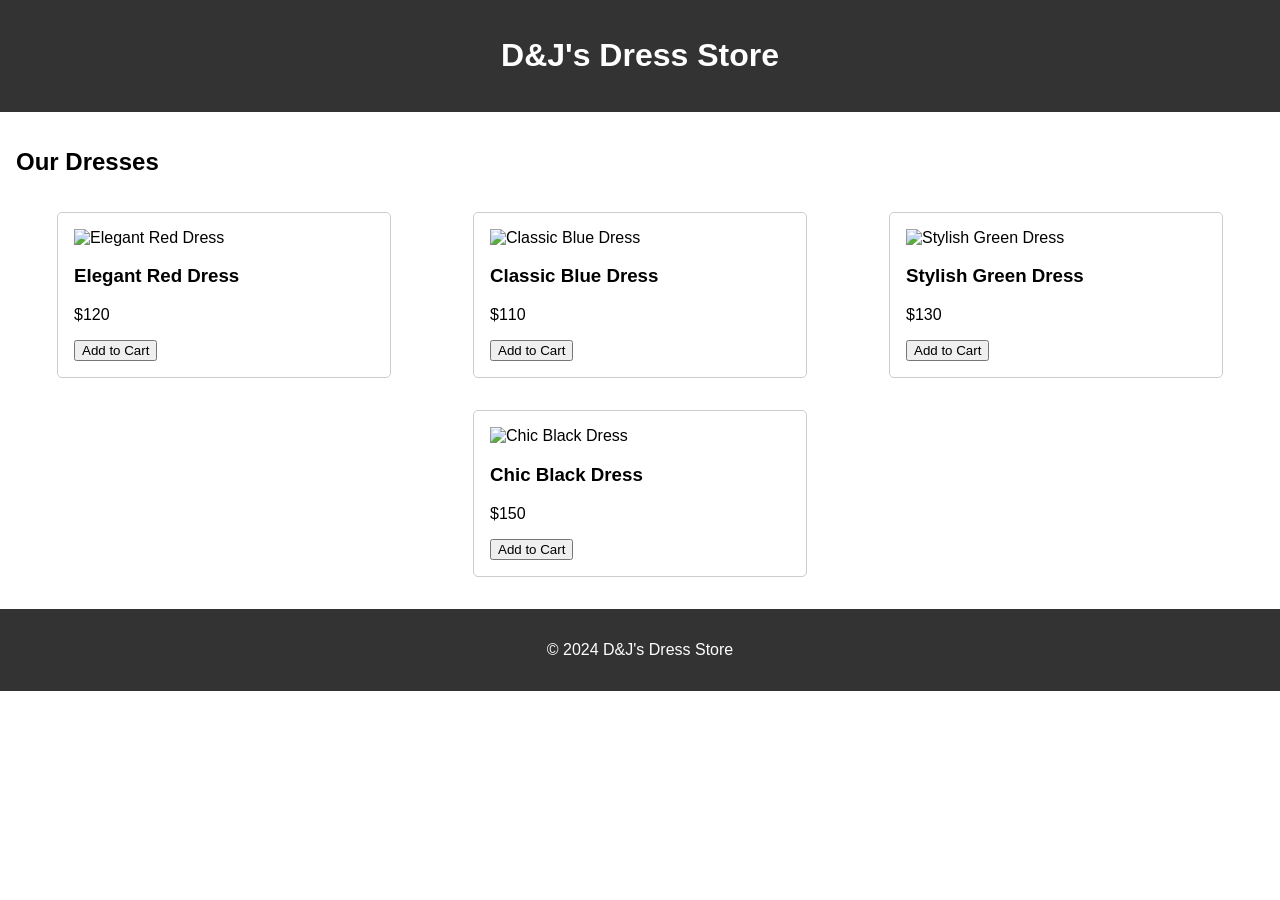
==== index.html @ e77e973b "feat: Create UI page for dress store Creates a basic UI page for a dress store, including: - An `ind" ====
<!DOCTYPE html>
<html lang="en">
<head>
    <meta charset="UTF-8">
    <meta name="viewport" content="width=device-width, initial-scale=1.0">
    <title>D&J's Dress Store</title>
    <link rel="stylesheet" href="style.css">
</head>
<body>
    <header>
        <h1>D&J's Dress Store</h1>
    </header>
    <main>
        <h2>Our Dresses</h2>
        <div class="dress-container">
            </div>
    </main>
    <footer>
        <p>&copy; 2024 D&J's Dress Store</p>
    </footer>
    <script src="script.js"></script>
</body>
</html>
---- style.css ----
body {
    font-family: sans-serif;
    margin: 0;
    padding: 0;
}

header {
    background-color: #333;
    color: #fff;
    padding: 1rem;
    text-align: center;
}

main {
    padding: 1rem;
}

.dress-container {
    display: flex;
    flex-wrap: wrap;
    justify-content: space-around;
}

.dress-item {
    border: 1px solid #ccc;
    border-radius: 5px;
    margin: 1rem;
    padding: 1rem;
    width: 300px;
}

.dress-item img {
    max-width: 100%;
}

footer {
    background-color: #333;
    color: #fff;
    padding: 1rem;
    text-align: center;
}
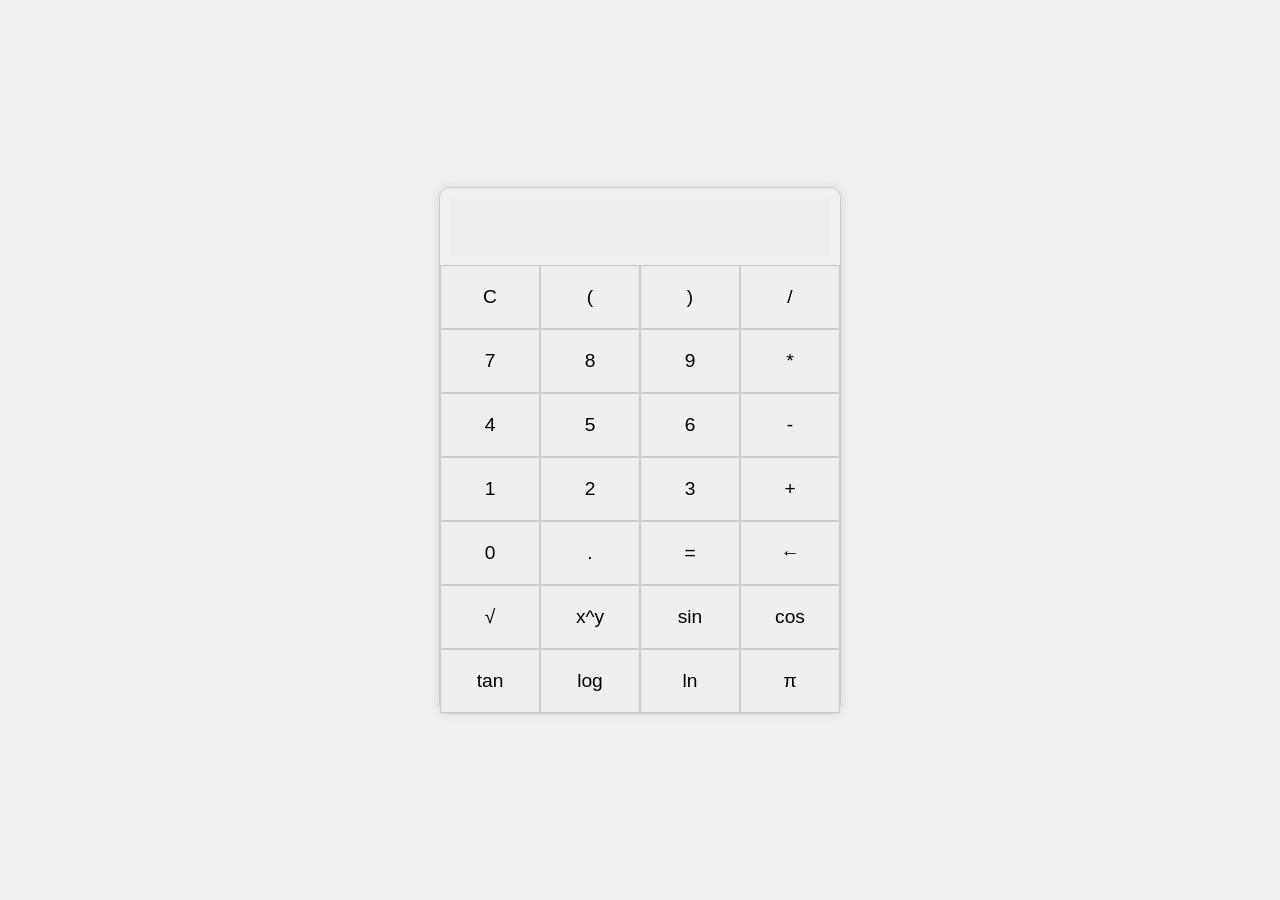
==== commit d4c730c8: "feat: Create a scientific calculator This commit introduces a new scientific calculator application." ====
--- a/index.html
+++ b/index.html
@@ -3,21 +3,45 @@
 <head>
     <meta charset="UTF-8">
     <meta name="viewport" content="width=device-width, initial-scale=1.0">
-    <title>D&J's Dress Store</title>
+    <title>Scientific Calculator</title>
     <link rel="stylesheet" href="style.css">
 </head>
 <body>
-    <header>
-        <h1>D&J's Dress Store</h1>
-    </header>
-    <main>
-        <h2>Our Dresses</h2>
-        <div class="dress-container">
-            </div>
-    </main>
-    <footer>
-        <p>&copy; 2024 D&J's Dress Store</p>
-    </footer>
+    <div class="calculator">
+        <div class="display">
+            <input type="text" id="result" disabled>
+        </div>
+        <div class="buttons">
+            <button onclick="clearScreen()">C</button>
+            <button onclick="appendToDisplay('(')">(</button>
+            <button onclick="appendToDisplay(')')">)</button>
+            <button onclick="appendToDisplay('/')">/</button>
+            <button onclick="appendToDisplay('7')">7</button>
+            <button onclick="appendToDisplay('8')">8</button>
+            <button onclick="appendToDisplay('9')">9</button>
+            <button onclick="appendToDisplay('*')">*</button>
+            <button onclick="appendToDisplay('4')">4</button>
+            <button onclick="appendToDisplay('5')">5</button>
+            <button onclick="appendToDisplay('6')">6</button>
+            <button onclick="appendToDisplay('-')">-</button>
+            <button onclick="appendToDisplay('1')">1</button>
+            <button onclick="appendToDisplay('2')">2</button>
+            <button onclick="appendToDisplay('3')">3</button>
+            <button onclick="appendToDisplay('+')">+</button>
+            <button onclick="appendToDisplay('0')">0</button>
+            <button onclick="appendToDisplay('.')">.</button>
+            <button onclick="calculateResult()">=</button>
+            <button onclick="backspace()">&larr;</button>
+            <button onclick="calculateScientific('sqrt')">√</button>
+            <button onclick="calculateScientific('pow')">x^y</button>
+            <button onclick="calculateScientific('sin')">sin</button>
+            <button onclick="calculateScientific('cos')">cos</button>
+            <button onclick="calculateScientific('tan')">tan</button>
+            <button onclick="calculateScientific('log')">log</button>
+            <button onclick="calculateScientific('ln')">ln</button>
+            <button onclick="appendToDisplay('Math.PI')">π</button>
+        </div>
+    </div>
     <script src="script.js"></script>
 </body>
 </html>
--- a/style.css
+++ b/style.css
@@ -1,41 +1,45 @@
 body {
-    font-family: sans-serif;
+    display: flex;
+    justify-content: center;
+    align-items: center;
+    height: 100vh;
+    background-color: #f0f0f0;
     margin: 0;
-    padding: 0;
 }
 
-header {
-    background-color: #333;
-    color: #fff;
-    padding: 1rem;
-    text-align: center;
+.calculator {
+    border: 1px solid #ccc;
+    border-radius: 10px;
+    box-shadow: 0 0 10px rgba(0, 0, 0, 0.1);
+    width: 400px;
 }
 
-main {
-    padding: 1rem;
+.display {
+    padding: 10px;
 }
 
-.dress-container {
-    display: flex;
-    flex-wrap: wrap;
-    justify-content: space-around;
+.display input {
+    width: 100%;
+    border: none;
+    background-color: #eee;
+    font-size: 2rem;
+    text-align: right;
+    padding: 10px;
+    box-sizing: border-box;
 }
 
-.dress-item {
-    border: 1px solid #ccc;
-    border-radius: 5px;
-    margin: 1rem;
-    padding: 1rem;
-    width: 300px;
+.buttons {
+    display: grid;
+    grid-template-columns: repeat(4, 1fr);
 }
 
-.dress-item img {
-    max-width: 100%;
+.buttons button {
+    border: 1px solid #ccc;
+    padding: 20px;
+    font-size: 1.2rem;
+    cursor: pointer;
 }
 
-footer {
-    background-color: #333;
-    color: #fff;
-    padding: 1rem;
-    text-align: center;
+.buttons button:hover {
+    background-color: #ddd;
 }
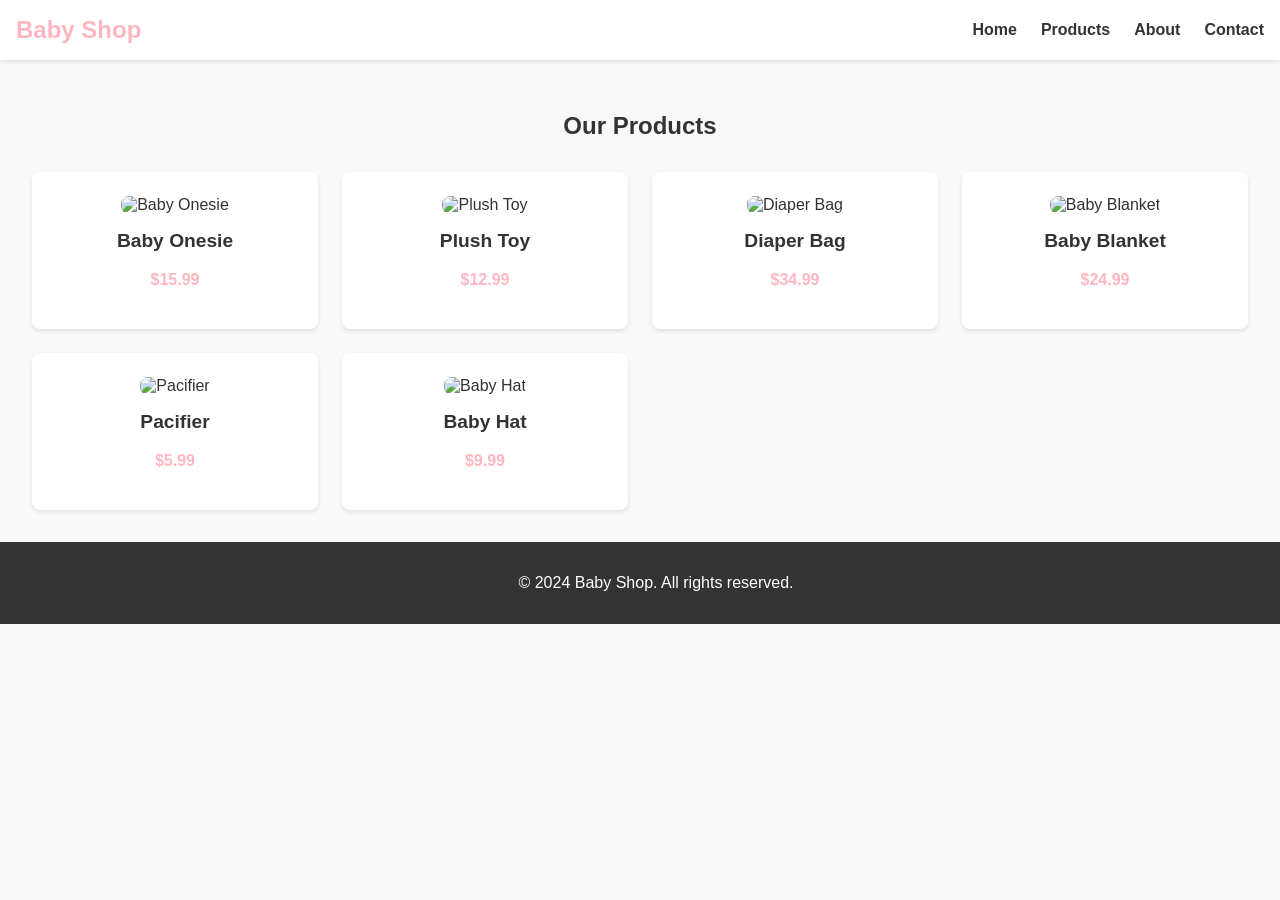
==== commit 3a8c9582: "feat: Create UI for Baby Shop This commit introduces a new user interface for a baby shop, replacing" ====
--- a/index.html
+++ b/index.html
@@ -3,45 +3,32 @@
 <head>
     <meta charset="UTF-8">
     <meta name="viewport" content="width=device-width, initial-scale=1.0">
-    <title>Scientific Calculator</title>
+    <title>Baby Shop</title>
     <link rel="stylesheet" href="style.css">
 </head>
 <body>
-    <div class="calculator">
-        <div class="display">
-            <input type="text" id="result" disabled>
-        </div>
-        <div class="buttons">
-            <button onclick="clearScreen()">C</button>
-            <button onclick="appendToDisplay('(')">(</button>
-            <button onclick="appendToDisplay(')')">)</button>
-            <button onclick="appendToDisplay('/')">/</button>
-            <button onclick="appendToDisplay('7')">7</button>
-            <button onclick="appendToDisplay('8')">8</button>
-            <button onclick="appendToDisplay('9')">9</button>
-            <button onclick="appendToDisplay('*')">*</button>
-            <button onclick="appendToDisplay('4')">4</button>
-            <button onclick="appendToDisplay('5')">5</button>
-            <button onclick="appendToDisplay('6')">6</button>
-            <button onclick="appendToDisplay('-')">-</button>
-            <button onclick="appendToDisplay('1')">1</button>
-            <button onclick="appendToDisplay('2')">2</button>
-            <button onclick="appendToDisplay('3')">3</button>
-            <button onclick="appendToDisplay('+')">+</button>
-            <button onclick="appendToDisplay('0')">0</button>
-            <button onclick="appendToDisplay('.')">.</button>
-            <button onclick="calculateResult()">=</button>
-            <button onclick="backspace()">&larr;</button>
-            <button onclick="calculateScientific('sqrt')">√</button>
-            <button onclick="calculateScientific('pow')">x^y</button>
-            <button onclick="calculateScientific('sin')">sin</button>
-            <button onclick="calculateScientific('cos')">cos</button>
-            <button onclick="calculateScientific('tan')">tan</button>
-            <button onclick="calculateScientific('log')">log</button>
-            <button onclick="calculateScientific('ln')">ln</button>
-            <button onclick="appendToDisplay('Math.PI')">π</button>
-        </div>
-    </div>
+    <header>
+        <nav>
+            <a href="#" class="logo">Baby Shop</a>
+            <ul>
+                <li><a href="#">Home</a></li>
+                <li><a href="#">Products</a></li>
+                <li><a href="#">About</a></li>
+                <li><a href="#">Contact</a></li>
+            </ul>
+        </nav>
+    </header>
+    <main>
+        <section class="products">
+            <h2>Our Products</h2>
+            <div class="product-grid" id="product-grid">
+                <!-- Products will be dynamically inserted here -->
+            </div>
+        </section>
+    </main>
+    <footer>
+        <p>&copy; 2024 Baby Shop. All rights reserved.</p>
+    </footer>
     <script src="script.js"></script>
 </body>
 </html>
--- a/style.css
+++ b/style.css
@@ -1,45 +1,91 @@
 body {
-    display: flex;
-    justify-content: center;
-    align-items: center;
-    height: 100vh;
-    background-color: #f0f0f0;
+    font-family: sans-serif;
     margin: 0;
+    background-color: #f9f9f9;
+    color: #333;
 }
 
-.calculator {
-    border: 1px solid #ccc;
-    border-radius: 10px;
-    box-shadow: 0 0 10px rgba(0, 0, 0, 0.1);
-    width: 400px;
+header {
+    background-color: #fff;
+    padding: 1rem;
+    box-shadow: 0 2px 4px rgba(0, 0, 0, 0.1);
 }
 
-.display {
-    padding: 10px;
+nav {
+    display: flex;
+    justify-content: space-between;
+    align-items: center;
 }
 
-.display input {
-    width: 100%;
-    border: none;
-    background-color: #eee;
-    font-size: 2rem;
-    text-align: right;
-    padding: 10px;
-    box-sizing: border-box;
+.logo {
+    font-size: 1.5rem;
+    font-weight: bold;
+    color: #ffb6c1;
+    text-decoration: none;
 }
 
-.buttons {
-    display: grid;
-    grid-template-columns: repeat(4, 1fr);
+nav ul {
+    list-style: none;
+    margin: 0;
+    padding: 0;
+    display: flex;
 }
 
-.buttons button {
-    border: 1px solid #ccc;
-    padding: 20px;
-    font-size: 1.2rem;
-    cursor: pointer;
+nav ul li {
+    margin-left: 1.5rem;
 }
 
-.buttons button:hover {
-    background-color: #ddd;
-}+nav ul li a {
+    text-decoration: none;
+    color: #333;
+    font-weight: bold;
+}
+
+main {
+    padding: 2rem;
+}
+
+.products {
+    text-align: center;
+}
+
+.product-grid {
+    display: grid;
+    grid-template-columns: repeat(auto-fit, minmax(250px, 1fr));
+    gap: 1.5rem;
+    margin-top: 2rem;
+}
+
+.product-card {
+    background-color: #fff;
+    border-radius: 8px;
+    box-shadow: 0 2px 4px rgba(0, 0, 0, 0.1);
+    padding: 1.5rem;
+    text-align: center;
+}
+
+.product-card img {
+    max-width: 100%;
+    height: auto;
+    border-radius: 8px;
+}
+
+.product-card h3 {
+    margin-top: 1rem;
+    font-size: 1.2rem;
+}
+
+.product-card p {
+    color: #ffb6c1;
+    font-weight: bold;
+}
+
+footer {
+    background-color: #333;
+    color: #fff;
+    text-align: center;
+    padding: 1rem;
+    position: sticky;
+    bottom: 0;
+    width: 100%;
+}
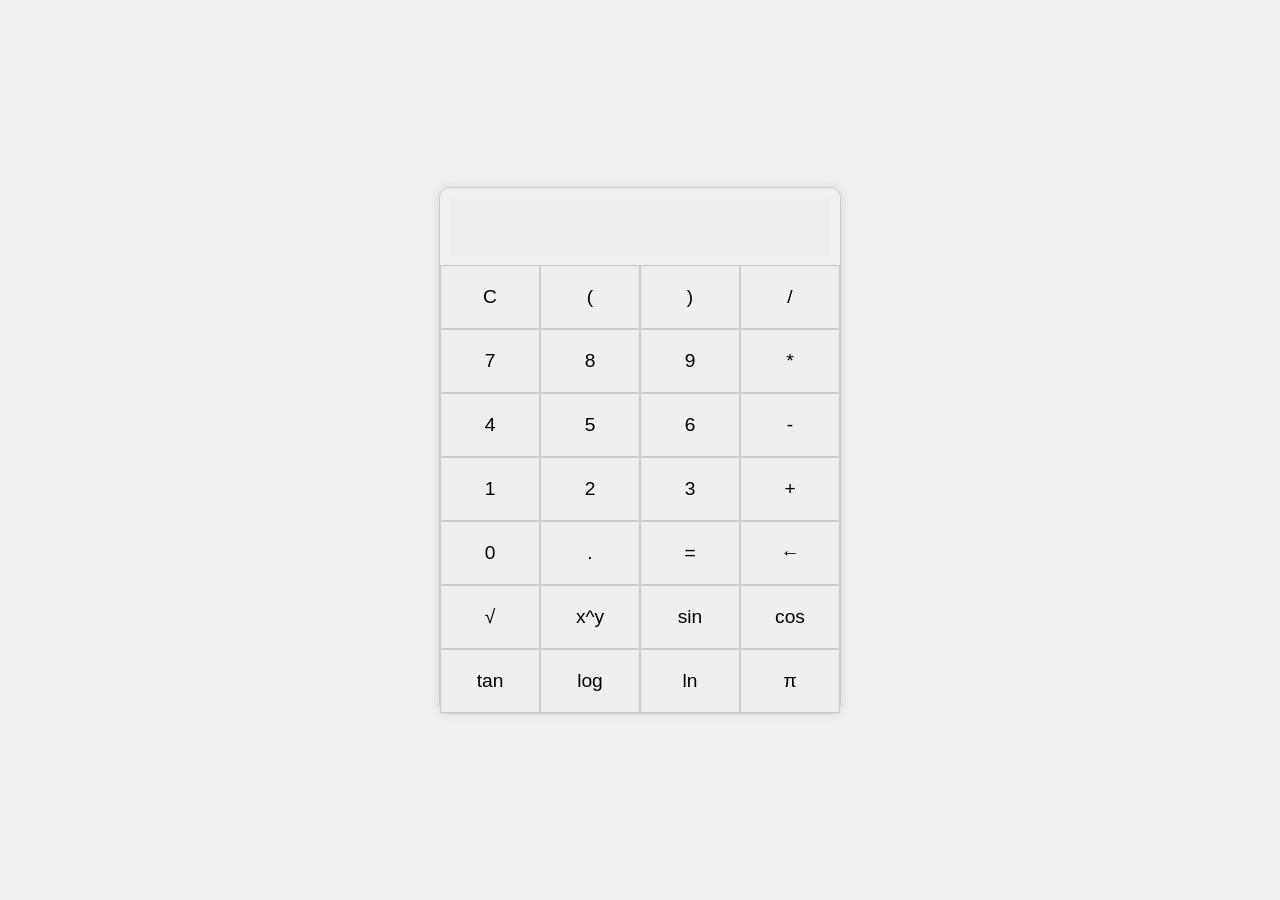
==== commit 5e48b171: "This commit adds `aria-label` attributes to the calculator buttons that use symbols or abbreviations" ====
--- a/index.html
+++ b/index.html
@@ -3,32 +3,45 @@
 <head>
     <meta charset="UTF-8">
     <meta name="viewport" content="width=device-width, initial-scale=1.0">
-    <title>Baby Shop</title>
+    <title>Scientific Calculator</title>
     <link rel="stylesheet" href="style.css">
 </head>
 <body>
-    <header>
-        <nav>
-            <a href="#" class="logo">Baby Shop</a>
-            <ul>
-                <li><a href="#">Home</a></li>
-                <li><a href="#">Products</a></li>
-                <li><a href="#">About</a></li>
-                <li><a href="#">Contact</a></li>
-            </ul>
-        </nav>
-    </header>
-    <main>
-        <section class="products">
-            <h2>Our Products</h2>
-            <div class="product-grid" id="product-grid">
-                <!-- Products will be dynamically inserted here -->
-            </div>
-        </section>
-    </main>
-    <footer>
-        <p>&copy; 2024 Baby Shop. All rights reserved.</p>
-    </footer>
+    <div class="calculator">
+        <div class="display">
+            <input type="text" id="result" disabled>
+        </div>
+        <div class="buttons">
+            <button onclick="clearScreen()" aria-label="Clear">C</button>
+            <button onclick="appendToDisplay('(')" aria-label="Open parenthesis">(</button>
+            <button onclick="appendToDisplay(')')" aria-label="Close parenthesis">)</button>
+            <button onclick="appendToDisplay('/')" aria-label="Divide">/</button>
+            <button onclick="appendToDisplay('7')">7</button>
+            <button onclick="appendToDisplay('8')">8</button>
+            <button onclick="appendToDisplay('9')">9</button>
+            <button onclick="appendToDisplay('*')" aria-label="Multiply">*</button>
+            <button onclick="appendToDisplay('4')">4</button>
+            <button onclick="appendToDisplay('5')">5</button>
+            <button onclick="appendToDisplay('6')">6</button>
+            <button onclick="appendToDisplay('-')" aria-label="Subtract">-</button>
+            <button onclick="appendToDisplay('1')">1</button>
+            <button onclick="appendToDisplay('2')">2</button>
+            <button onclick="appendToDisplay('3')">3</button>
+            <button onclick="appendToDisplay('+')" aria-label="Add">+</button>
+            <button onclick="appendToDisplay('0')">0</button>
+            <button onclick="appendToDisplay('.')">.</button>
+            <button onclick="calculateResult()" aria-label="Equals">=</button>
+            <button onclick="backspace()" aria-label="Backspace">&larr;</button>
+            <button onclick="calculateScientific('sqrt')" aria-label="Square root">√</button>
+            <button onclick="calculateScientific('pow')" aria-label="Power">x^y</button>
+            <button onclick="calculateScientific('sin')" aria-label="Sine">sin</button>
+            <button onclick="calculateScientific('cos')" aria-label="Cosine">cos</button>
+            <button onclick="calculateScientific('tan')" aria-label="Tangent">tan</button>
+            <button onclick="calculateScientific('log')" aria-label="Logarithm">log</button>
+            <button onclick="calculateScientific('ln')" aria-label="Natural logarithm">ln</button>
+            <button onclick="appendToDisplay('Math.PI')" aria-label="Pi">π</button>
+        </div>
+    </div>
     <script src="script.js"></script>
 </body>
 </html>
--- a/style.css
+++ b/style.css
@@ -1,91 +1,50 @@
 body {
-    font-family: sans-serif;
+    display: flex;
+    justify-content: center;
+    align-items: center;
+    height: 100vh;
+    background-color: #f0f0f0;
     margin: 0;
-    background-color: #f9f9f9;
-    color: #333;
 }
 
-header {
-    background-color: #fff;
-    padding: 1rem;
-    box-shadow: 0 2px 4px rgba(0, 0, 0, 0.1);
+.calculator {
+    border: 1px solid #ccc;
+    border-radius: 10px;
+    box-shadow: 0 0 10px rgba(0, 0, 0, 0.1);
+    width: 400px;
 }
 
-nav {
-    display: flex;
-    justify-content: space-between;
-    align-items: center;
+.display {
+    padding: 10px;
 }
 
-.logo {
-    font-size: 1.5rem;
-    font-weight: bold;
-    color: #ffb6c1;
-    text-decoration: none;
+.display input {
+    width: 100%;
+    border: none;
+    background-color: #eee;
+    font-size: 2rem;
+    text-align: right;
+    padding: 10px;
+    box-sizing: border-box;
 }
 
-nav ul {
-    list-style: none;
-    margin: 0;
-    padding: 0;
-    display: flex;
+.buttons {
+    display: grid;
+    grid-template-columns: repeat(4, 1fr);
 }
 
-nav ul li {
-    margin-left: 1.5rem;
+.buttons button {
+    border: 1px solid #ccc;
+    padding: 20px;
+    font-size: 1.2rem;
+    cursor: pointer;
 }
 
-nav ul li a {
-    text-decoration: none;
-    color: #333;
-    font-weight: bold;
+.buttons button:hover {
+    background-color: #ddd;
 }
 
-main {
-    padding: 2rem;
+.buttons button:focus-visible {
+  outline: 2px solid #007bff;
+  outline-offset: 2px;
 }
-
-.products {
-    text-align: center;
-}
-
-.product-grid {
-    display: grid;
-    grid-template-columns: repeat(auto-fit, minmax(250px, 1fr));
-    gap: 1.5rem;
-    margin-top: 2rem;
-}
-
-.product-card {
-    background-color: #fff;
-    border-radius: 8px;
-    box-shadow: 0 2px 4px rgba(0, 0, 0, 0.1);
-    padding: 1.5rem;
-    text-align: center;
-}
-
-.product-card img {
-    max-width: 100%;
-    height: auto;
-    border-radius: 8px;
-}
-
-.product-card h3 {
-    margin-top: 1rem;
-    font-size: 1.2rem;
-}
-
-.product-card p {
-    color: #ffb6c1;
-    font-weight: bold;
-}
-
-footer {
-    background-color: #333;
-    color: #fff;
-    text-align: center;
-    padding: 1rem;
-    position: sticky;
-    bottom: 0;
-    width: 100%;
-}
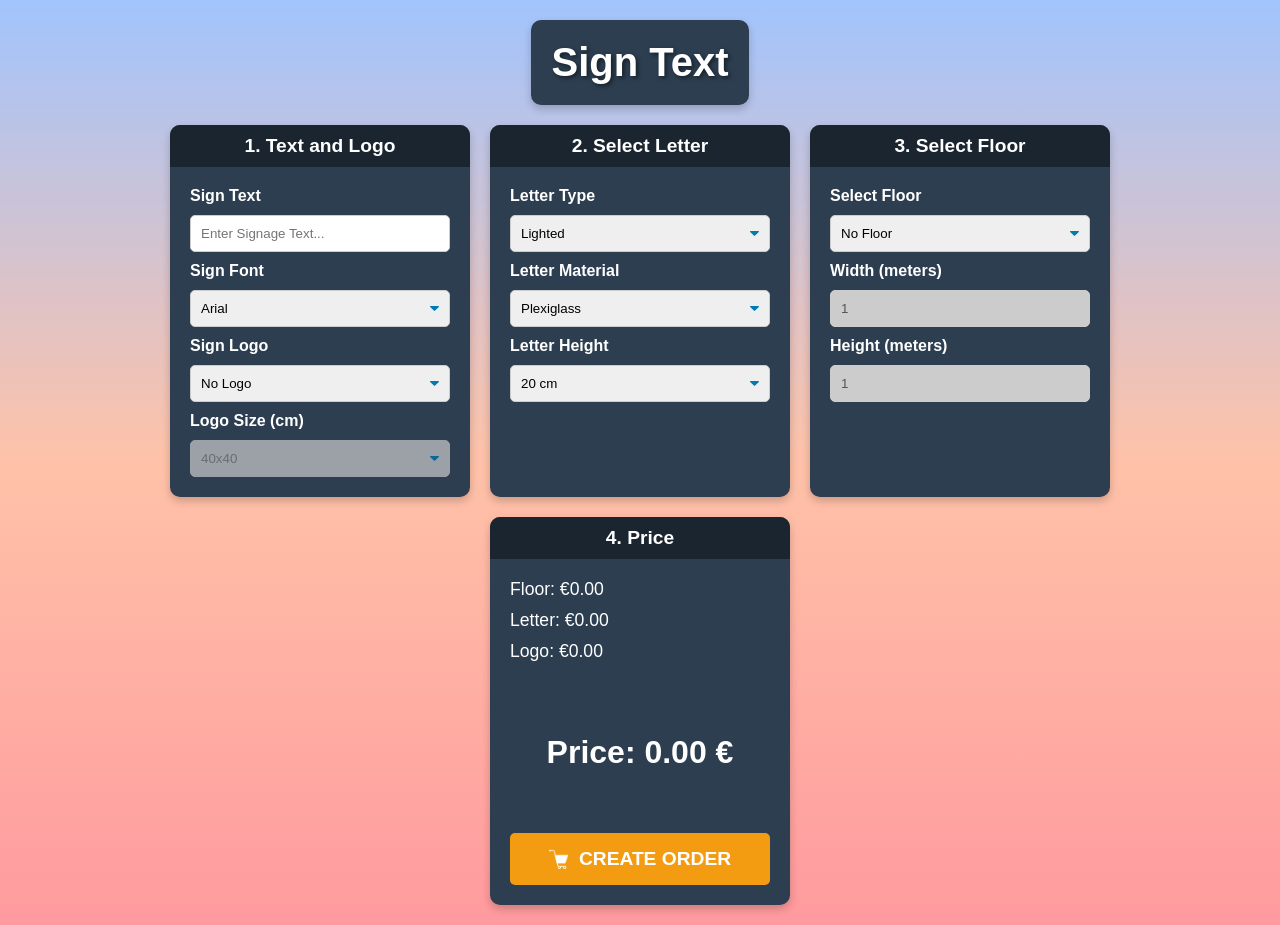
==== commit d8e01c1e: "feat: Create modern, responsive signage calculator This commit introduces a new signage calculator w" ====
--- a/index.html
+++ b/index.html
@@ -3,45 +3,103 @@
 <head>
     <meta charset="UTF-8">
     <meta name="viewport" content="width=device-width, initial-scale=1.0">
-    <title>Scientific Calculator</title>
+    <title>Signage Calculator</title>
     <link rel="stylesheet" href="style.css">
 </head>
 <body>
-    <div class="calculator">
-        <div class="display">
-            <input type="text" id="result" disabled>
+    <header>
+        <div class="title-card">
+            <h1>Sign Text</h1>
         </div>
-        <div class="buttons">
-            <button onclick="clearScreen()" aria-label="Clear">C</button>
-            <button onclick="appendToDisplay('(')" aria-label="Open parenthesis">(</button>
-            <button onclick="appendToDisplay(')')" aria-label="Close parenthesis">)</button>
-            <button onclick="appendToDisplay('/')" aria-label="Divide">/</button>
-            <button onclick="appendToDisplay('7')">7</button>
-            <button onclick="appendToDisplay('8')">8</button>
-            <button onclick="appendToDisplay('9')">9</button>
-            <button onclick="appendToDisplay('*')" aria-label="Multiply">*</button>
-            <button onclick="appendToDisplay('4')">4</button>
-            <button onclick="appendToDisplay('5')">5</button>
-            <button onclick="appendToDisplay('6')">6</button>
-            <button onclick="appendToDisplay('-')" aria-label="Subtract">-</button>
-            <button onclick="appendToDisplay('1')">1</button>
-            <button onclick="appendToDisplay('2')">2</button>
-            <button onclick="appendToDisplay('3')">3</button>
-            <button onclick="appendToDisplay('+')" aria-label="Add">+</button>
-            <button onclick="appendToDisplay('0')">0</button>
-            <button onclick="appendToDisplay('.')">.</button>
-            <button onclick="calculateResult()" aria-label="Equals">=</button>
-            <button onclick="backspace()" aria-label="Backspace">&larr;</button>
-            <button onclick="calculateScientific('sqrt')" aria-label="Square root">√</button>
-            <button onclick="calculateScientific('pow')" aria-label="Power">x^y</button>
-            <button onclick="calculateScientific('sin')" aria-label="Sine">sin</button>
-            <button onclick="calculateScientific('cos')" aria-label="Cosine">cos</button>
-            <button onclick="calculateScientific('tan')" aria-label="Tangent">tan</button>
-            <button onclick="calculateScientific('log')" aria-label="Logarithm">log</button>
-            <button onclick="calculateScientific('ln')" aria-label="Natural logarithm">ln</button>
-            <button onclick="appendToDisplay('Math.PI')" aria-label="Pi">π</button>
+    </header>
+    <main>
+        <div class="card">
+            <div class="card-header">
+                <h2>1. Text and Logo</h2>
+            </div>
+            <div class="card-body">
+                <label for="sign-text">Sign Text</label>
+                <input type="text" id="sign-text" placeholder="Enter Signage Text...">
+                <label for="sign-font">Sign Font</label>
+                <select id="sign-font">
+                    <option>Arial</option>
+                    <option>Verdana</option>
+                    <option>Times New Roman</option>
+                </select>
+                <label for="sign-logo">Sign Logo</label>
+                <select id="sign-logo">
+                    <option>No Logo</option>
+                    <option>Yes Logo</option>
+                </select>
+                <label for="logo-size">Logo Size (cm)</label>
+                <select id="logo-size" disabled>
+                    <option>40x40</option>
+                    <option>50x50</option>
+                    <option>60x60</option>
+                </select>
+            </div>
         </div>
-    </div>
+        <div class="card">
+            <div class="card-header">
+                <h2>2. Select Letter</h2>
+            </div>
+            <div class="card-body">
+                <label for="letter-type">Letter Type</label>
+                <select id="letter-type">
+                    <option>Lighted</option>
+                    <option>Non-Lighted</option>
+                </select>
+                <label for="letter-material">Letter Material</label>
+                <select id="letter-material">
+                    <option>Plexiglass</option>
+                    <option>Acrylic</option>
+                    <option>Metal</option>
+                </select>
+                <label for="letter-height">Letter Height</label>
+                <select id="letter-height">
+                    <option>20 cm</option>
+                    <option>30 cm</option>
+                    <option>40 cm</option>
+                </select>
+            </div>
+        </div>
+        <div class="card">
+            <div class="card-header">
+                <h2>3. Select Floor</h2>
+            </div>
+            <div class="card-body">
+                <label for="floor-type">Select Floor</label>
+                <select id="floor-type">
+                    <option>No Floor</option>
+                    <option>Indoor</option>
+                    <option>Outdoor</option>
+                </select>
+                <label for="floor-width">Width (meters)</label>
+                <input type="number" id="floor-width" value="1" disabled>
+                <label for="floor-height">Height (meters)</label>
+                <input type="number" id="floor-height" value="1" disabled>
+            </div>
+        </div>
+        <div class="card">
+            <div class="card-header">
+                <h2>4. Price</h2>
+            </div>
+            <div class="card-body price-card">
+                <ul id="price-breakdown">
+                    <li>Floor: €0</li>
+                    <li>Letter: €0</li>
+                    <li>Logo: €0</li>
+                </ul>
+                <div class="total-price">
+                    <p>Price: <span id="total-price">0 €</span></p>
+                </div>
+                <button id="create-order">
+                    <img src="shopping-cart.png" alt="Shopping Cart" width="20" height="20"/>
+                    CREATE ORDER
+                </button>
+            </div>
+        </div>
+    </main>
     <script src="script.js"></script>
 </body>
 </html>
--- a/style.css
+++ b/style.css
@@ -1,50 +1,146 @@
 body {
+    font-family: Arial, sans-serif;
+    background: linear-gradient(to bottom, #a1c4fd, #ffc2a8, #ff9a9e);
+    margin: 0;
+    padding: 20px;
+    color: #333;
+}
+
+header {
+    text-align: center;
+    margin-bottom: 20px;
+}
+
+.title-card {
+    background-color: #2c3e50;
+    color: white;
+    padding: 20px;
+    border-radius: 10px;
+    display: inline-block;
+    box-shadow: 0 4px 8px rgba(0,0,0,0.2);
+}
+
+.title-card h1 {
+    margin: 0;
+    font-size: 2.5em;
+    text-shadow: 2px 2px 4px rgba(0,0,0,0.5);
+}
+
+main {
     display: flex;
+    flex-wrap: wrap;
     justify-content: center;
-    align-items: center;
-    height: 100vh;
-    background-color: #f0f0f0;
+    gap: 20px;
+}
+
+.card {
+    background-color: #2c3e50;
+    color: white;
+    border-radius: 10px;
+    box-shadow: 0 4px 8px rgba(0,0,0,0.2);
+    width: calc(25% - 40px);
+    min-width: 300px;
+    display: flex;
+    flex-direction: column;
+}
+
+.card-header {
+    background-color: #1a252f;
+    padding: 10px;
+    border-top-left-radius: 10px;
+    border-top-right-radius: 10px;
+    text-align: center;
+}
+
+.card-header h2 {
+    margin: 0;
+    font-size: 1.2em;
+}
+
+.card-body {
+    padding: 20px;
+    display: flex;
+    flex-direction: column;
+    gap: 10px;
+}
+
+.card-body.price-card {
+    justify-content: space-between;
+    height: 100%;
+}
+
+label {
+    font-weight: bold;
+}
+
+input[type="text"], input[type="number"], select {
+    width: 100%;
+    padding: 10px;
+    border-radius: 5px;
+    border: 1px solid #ccc;
+    box-sizing: border-box;
+}
+
+select {
+    appearance: none;
+    -webkit-appearance: none;
+    -moz-appearance: none;
+    background-image: url('data:image/svg+xml;charset=US-ASCII,%3Csvg%20xmlns%3D%22http%3A%2F%2Fwww.w3.org%2F2000%2Fsvg%22%20width%3D%22292.4%22%20height%3D%22292.4%22%3E%3Cpath%20fill%3D%22%23007CB2%22%20d%3D%22M287%2069.4a17.6%2017.6%200%200%200-13-5.4H18.4c-5%200-9.3%201.8-12.9%205.4A17.6%2017.6%200%200%200%200%2082.2c0%205%201.8%209.3%205.4%2012.9l128%20127.9c3.6%203.6%207.8%205.4%2012.8%205.4s9.2-1.8%2012.8-5.4L287%2095c3.5-3.5%205.4-7.8%205.4-12.8%200-5-1.9-9.2-5.5-12.8z%22%2F%3E%3C%2Fsvg%3E');
+    background-repeat: no-repeat;
+    background-position: right 10px top 50%;
+    background-size: .65em auto;
+}
+
+input:disabled, select:disabled {
+    background-color: #ccc;
+    cursor: not-allowed;
+}
+
+#price-breakdown {
+    list-style: none;
+    padding: 0;
     margin: 0;
 }
 
-.calculator {
-    border: 1px solid #ccc;
-    border-radius: 10px;
-    box-shadow: 0 0 10px rgba(0, 0, 0, 0.1);
-    width: 400px;
+#price-breakdown li {
+    font-size: 1.1em;
+    margin-bottom: 10px;
 }
 
-.display {
-    padding: 10px;
+.total-price {
+    text-align: center;
+    font-size: 2em;
+    font-weight: bold;
+    margin: 20px 0;
 }
 
-.display input {
-    width: 100%;
+#create-order {
+    background-color: #f39c12;
+    color: white;
     border: none;
-    background-color: #eee;
-    font-size: 2rem;
-    text-align: right;
-    padding: 10px;
-    box-sizing: border-box;
+    padding: 15px;
+    border-radius: 5px;
+    font-size: 1.2em;
+    font-weight: bold;
+    cursor: pointer;
+    display: flex;
+    align-items: center;
+    justify-content: center;
+    gap: 10px;
 }
 
-.buttons {
-    display: grid;
-    grid-template-columns: repeat(4, 1fr);
+#create-order img {
+    filter: invert(1);
 }
 
-.buttons button {
-    border: 1px solid #ccc;
-    padding: 20px;
-    font-size: 1.2rem;
-    cursor: pointer;
+@media (max-width: 1200px) {
+    .card {
+        width: calc(50% - 40px);
+    }
 }
 
-.buttons button:hover {
-    background-color: #ddd;
+@media (max-width: 768px) {
+    .card {
+        width: 100%;
+    }
 }
-
-.buttons button:focus-visible {
-  outline: 2px solid #007bff;
-  outline-offset: 2px;
-}
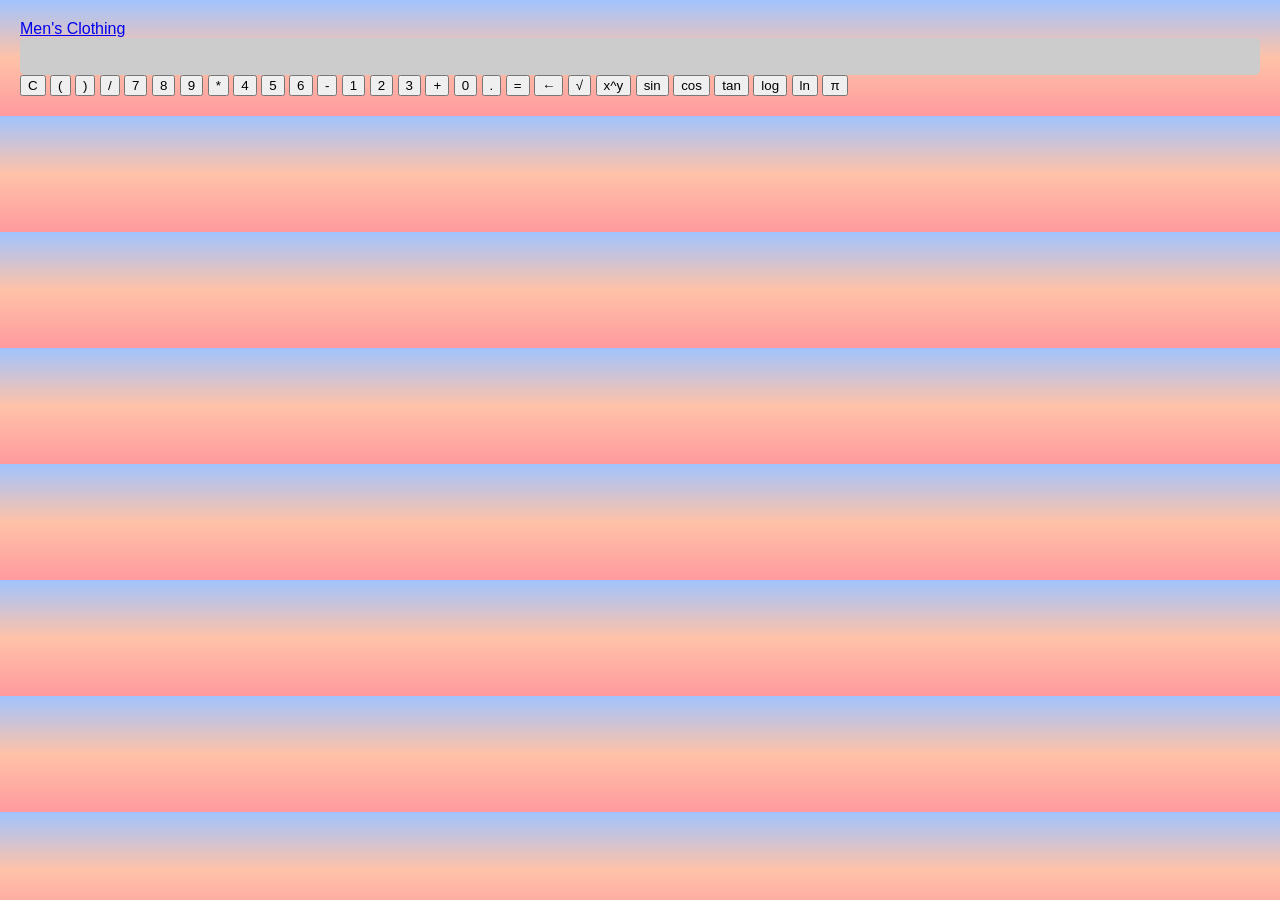
==== commit e35c30d9: "feat: Add men's clothing page This commit introduces a new UI page for men's clothing. It includes a" ====
--- a/index.html
+++ b/index.html
@@ -3,103 +3,48 @@
 <head>
     <meta charset="UTF-8">
     <meta name="viewport" content="width=device-width, initial-scale=1.0">
-    <title>Signage Calculator</title>
+    <title>Scientific Calculator</title>
     <link rel="stylesheet" href="style.css">
 </head>
 <body>
-    <header>
-        <div class="title-card">
-            <h1>Sign Text</h1>
+    <nav>
+        <a href="men.html">Men's Clothing</a>
+    </nav>
+    <div class="calculator">
+        <div class="display">
+            <input type="text" id="result" disabled>
         </div>
-    </header>
-    <main>
-        <div class="card">
-            <div class="card-header">
-                <h2>1. Text and Logo</h2>
-            </div>
-            <div class="card-body">
-                <label for="sign-text">Sign Text</label>
-                <input type="text" id="sign-text" placeholder="Enter Signage Text...">
-                <label for="sign-font">Sign Font</label>
-                <select id="sign-font">
-                    <option>Arial</option>
-                    <option>Verdana</option>
-                    <option>Times New Roman</option>
-                </select>
-                <label for="sign-logo">Sign Logo</label>
-                <select id="sign-logo">
-                    <option>No Logo</option>
-                    <option>Yes Logo</option>
-                </select>
-                <label for="logo-size">Logo Size (cm)</label>
-                <select id="logo-size" disabled>
-                    <option>40x40</option>
-                    <option>50x50</option>
-                    <option>60x60</option>
-                </select>
-            </div>
+        <div class="buttons">
+            <button onclick="clearScreen()">C</button>
+            <button onclick="appendToDisplay('(')">(</button>
+            <button onclick="appendToDisplay(')')">)</button>
+            <button onclick="appendToDisplay('/')">/</button>
+            <button onclick="appendToDisplay('7')">7</button>
+            <button onclick="appendToDisplay('8')">8</button>
+            <button onclick="appendToDisplay('9')">9</button>
+            <button onclick="appendToDisplay('*')">*</button>
+            <button onclick="appendToDisplay('4')">4</button>
+            <button onclick="appendToDisplay('5')">5</button>
+            <button onclick="appendToDisplay('6')">6</button>
+            <button onclick="appendToDisplay('-')">-</button>
+            <button onclick="appendToDisplay('1')">1</button>
+            <button onclick="appendToDisplay('2')">2</button>
+            <button onclick="appendToDisplay('3')">3</button>
+            <button onclick="appendToDisplay('+')">+</button>
+            <button onclick="appendToDisplay('0')">0</button>
+            <button onclick="appendToDisplay('.')">.</button>
+            <button onclick="calculateResult()">=</button>
+            <button onclick="backspace()">&larr;</button>
+            <button onclick="calculateScientific('sqrt')">√</button>
+            <button onclick="calculateScientific('pow')">x^y</button>
+            <button onclick="calculateScientific('sin')">sin</button>
+            <button onclick="calculateScientific('cos')">cos</button>
+            <button onclick="calculateScientific('tan')">tan</button>
+            <button onclick="calculateScientific('log')">log</button>
+            <button onclick="calculateScientific('ln')">ln</button>
+            <button onclick="appendToDisplay('Math.PI')">π</button>
         </div>
-        <div class="card">
-            <div class="card-header">
-                <h2>2. Select Letter</h2>
-            </div>
-            <div class="card-body">
-                <label for="letter-type">Letter Type</label>
-                <select id="letter-type">
-                    <option>Lighted</option>
-                    <option>Non-Lighted</option>
-                </select>
-                <label for="letter-material">Letter Material</label>
-                <select id="letter-material">
-                    <option>Plexiglass</option>
-                    <option>Acrylic</option>
-                    <option>Metal</option>
-                </select>
-                <label for="letter-height">Letter Height</label>
-                <select id="letter-height">
-                    <option>20 cm</option>
-                    <option>30 cm</option>
-                    <option>40 cm</option>
-                </select>
-            </div>
-        </div>
-        <div class="card">
-            <div class="card-header">
-                <h2>3. Select Floor</h2>
-            </div>
-            <div class="card-body">
-                <label for="floor-type">Select Floor</label>
-                <select id="floor-type">
-                    <option>No Floor</option>
-                    <option>Indoor</option>
-                    <option>Outdoor</option>
-                </select>
-                <label for="floor-width">Width (meters)</label>
-                <input type="number" id="floor-width" value="1" disabled>
-                <label for="floor-height">Height (meters)</label>
-                <input type="number" id="floor-height" value="1" disabled>
-            </div>
-        </div>
-        <div class="card">
-            <div class="card-header">
-                <h2>4. Price</h2>
-            </div>
-            <div class="card-body price-card">
-                <ul id="price-breakdown">
-                    <li>Floor: €0</li>
-                    <li>Letter: €0</li>
-                    <li>Logo: €0</li>
-                </ul>
-                <div class="total-price">
-                    <p>Price: <span id="total-price">0 €</span></p>
-                </div>
-                <button id="create-order">
-                    <img src="shopping-cart.png" alt="Shopping Cart" width="20" height="20"/>
-                    CREATE ORDER
-                </button>
-            </div>
-        </div>
-    </main>
+    </div>
     <script src="script.js"></script>
 </body>
 </html>
